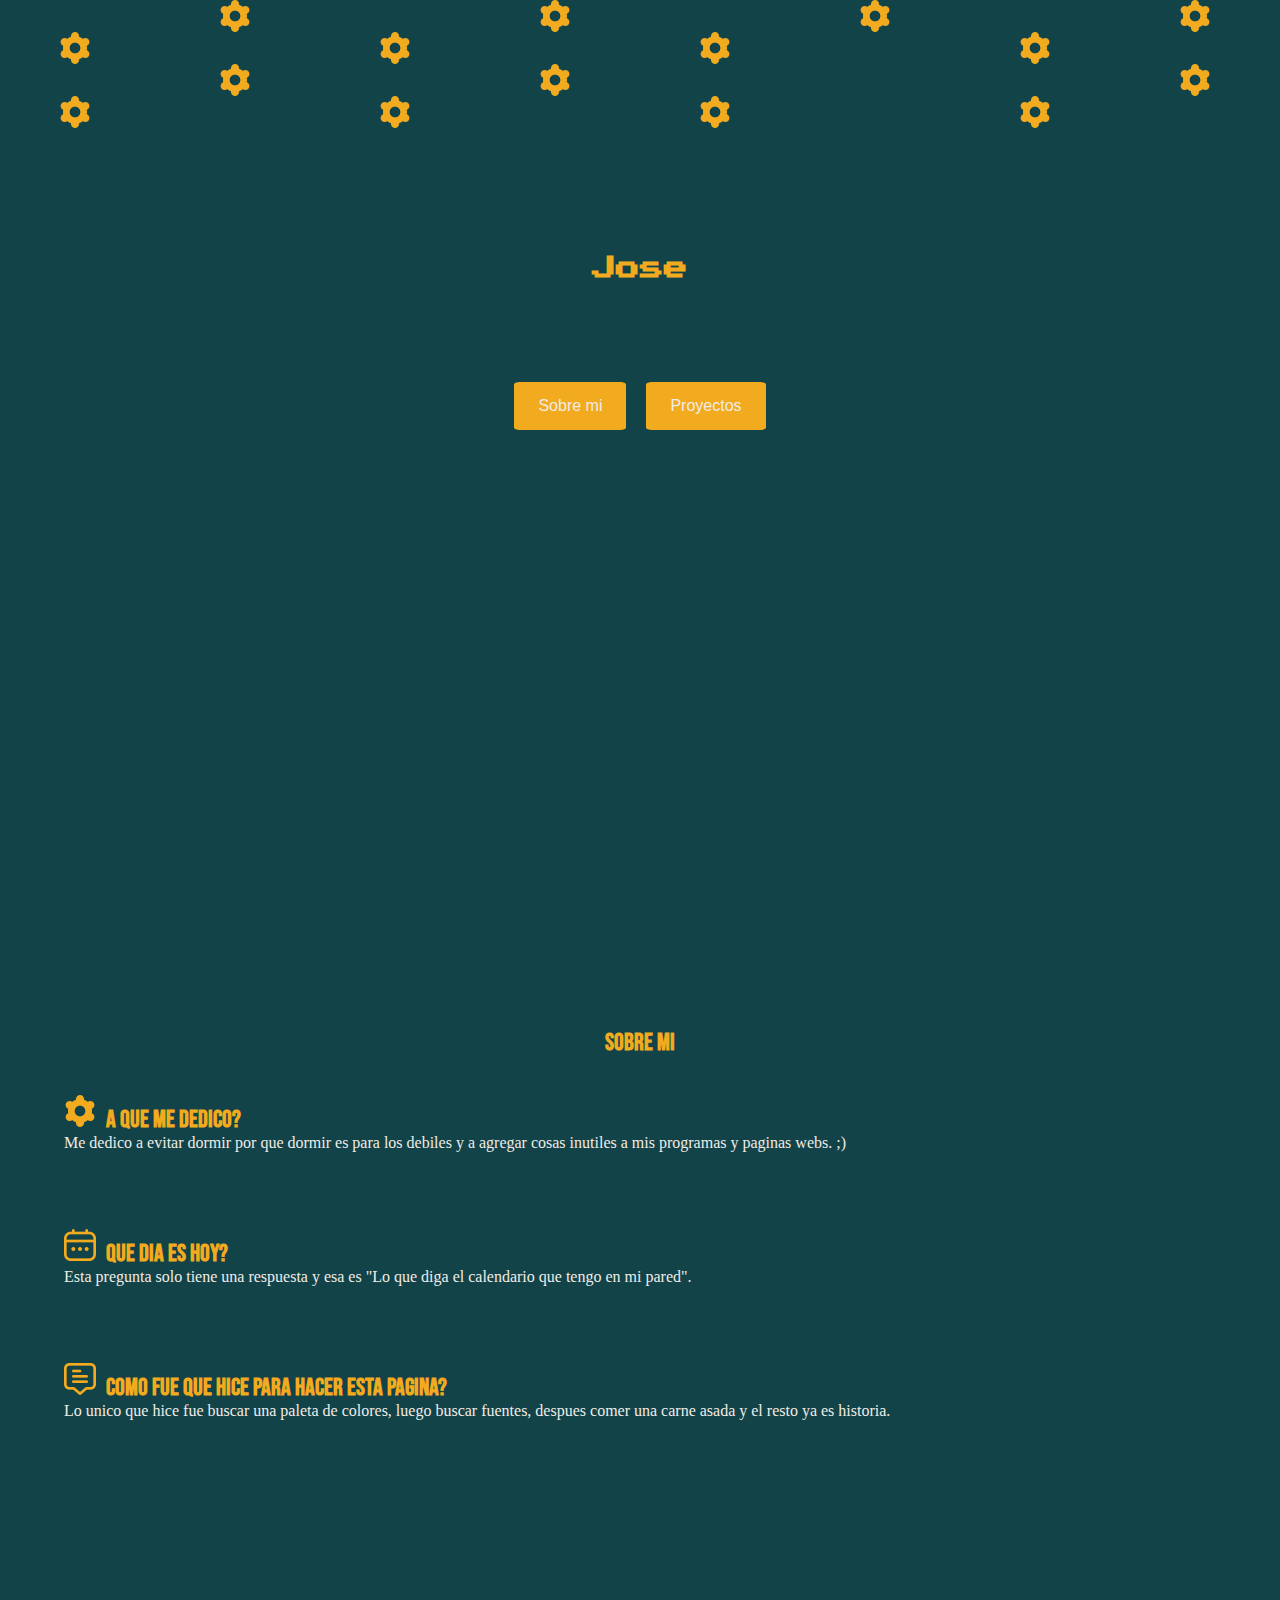
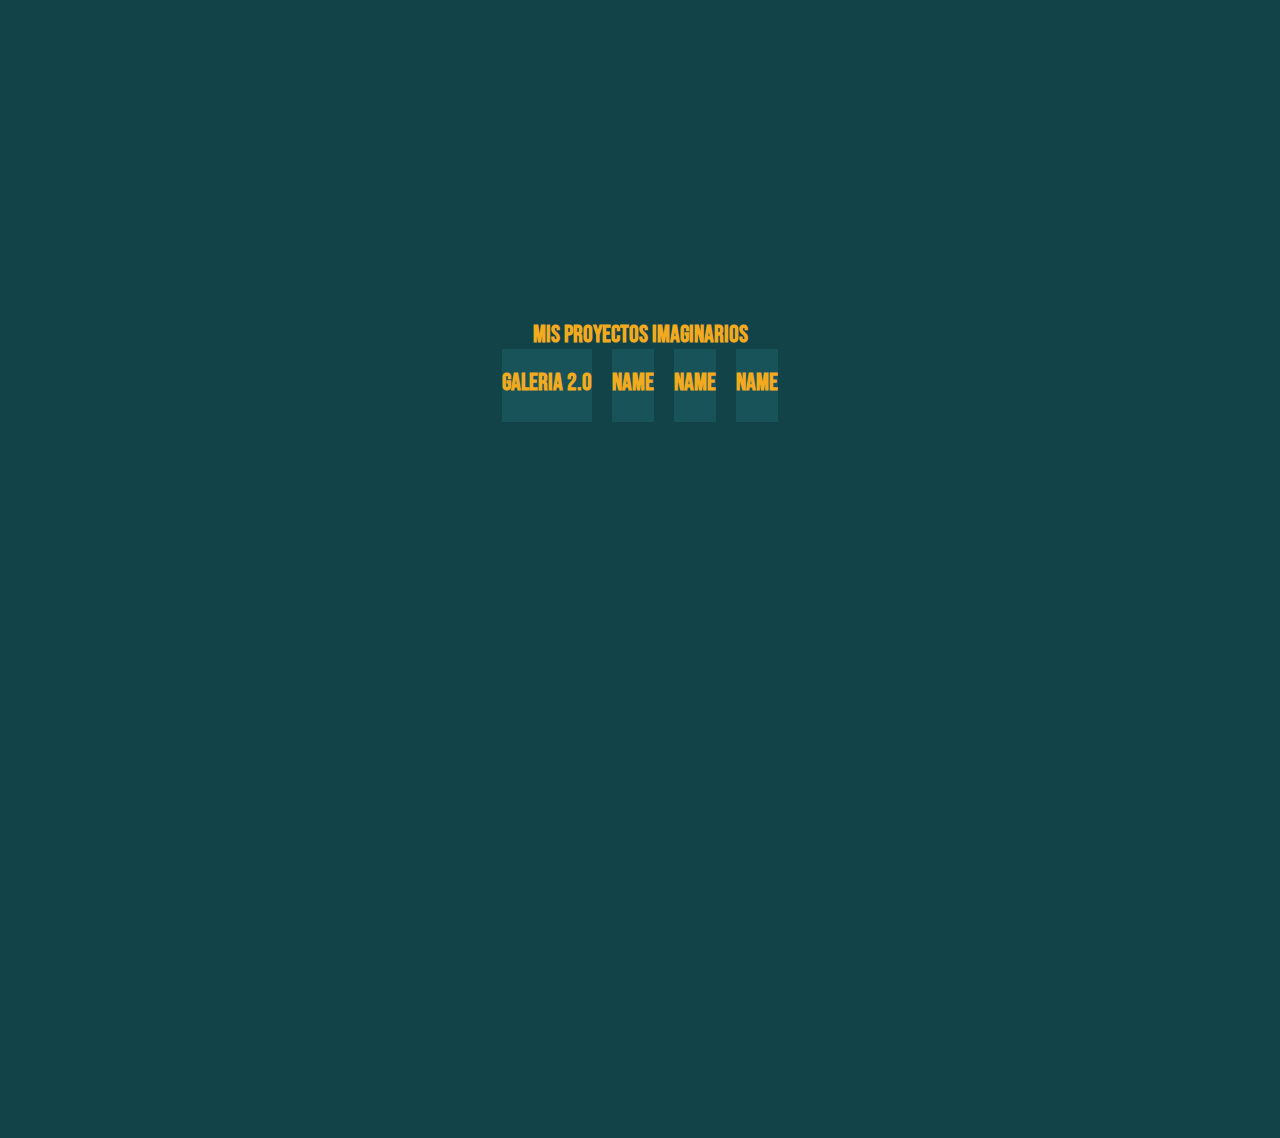
==== index.html @ ca1680a3 "Añadiendo galeria.html por segunda vez por error xd" ====
<!doctype html>
<html lang="en">

<head>
  <meta charset="utf-8">
  <meta name="viewport" content="width=device-width, initial-scale=1">
  <title>JD</title>

  <link rel="stylesheet" href="style.css">
  <link href="https://cdn.jsdelivr.net/npm/bootstrap@5.3.0-alpha1/dist/css/bootstrap.min.css" rel="stylesheet"
    integrity="sha384-GLhlTQ8iRABdZLl6O3oVMWSktQOp6b7In1Zl3/Jr59b6EGGoI1aFkw7cmDA6j6gD" crossorigin="anonymous">
</head>

<body>

  <section class="views">
    <div class=" v1">

      <div class="parent" >
        <div class="div1"> <img class="icon imgr" src="./public/ajustes.png" alt="" ></div>
        <div class="div2"> <img class="icon imgr" src="./public/ajustes.png" alt=""></div>
        <div class="div3"> <img class="icon imgr" src="./public/ajustes.png" alt=""></div>
        <div class="div4"><img class="icon imgr" src="./public/ajustes.png" alt=""> </div>
        <div class="div5"> <img class="icon imgr" src="./public/ajustes.png" alt=""></div>
        <div class="div6"> <img class="icon imgr" src="./public/ajustes.png" alt=""></div>
        <div class="div7"><img class="icon imgr" src="./public/ajustes.png" alt=""> </div>
        <div class="div8"><img class="icon imgr" src="./public/ajustes.png" alt=""> </div>
        <div class="div9"><img class="icon imgr" src="./public/ajustes.png" alt=""> </div>
        <div class="div10"><img class="icon imgr" src="./public/ajustes.png" alt=""> </div>
        <div class="div12"><img class="icon imgr" src="./public/ajustes.png" alt=""> </div>
        <div class="div13"><img class="icon imgr" src="./public/ajustes.png" alt=""> </div>
        <div class="div14"><img class="icon imgr" src="./public/ajustes.png" alt=""> </div>
        <div class="div15"><img class="icon imgr" src="./public/ajustes.png" alt=""> </div>
        <div class="div16"><img class="icon imgr" src="./public/ajustes.png" alt=""> </div>
      </div>

      <h1>Jose</h1>
      <div class="botones">
        <a href="#v2"><button>Sobre mi</button></a>
        <a href="#v3"><button>Proyectos</button></a>
      </div>


      


    </div>
    <div class="v2" id="v2">
      <h1>Sobre mi</h1>
      <div>

        <h2><img class="icon" src="./public/ajustes.png" alt="">A que me dedico? </h2>
        <p>Me dedico a evitar dormir por que dormir es para los debiles y a agregar cosas inutiles a mis programas y
          paginas webs. ;)</p>
      </div>
      <div>
        <h2><img class="icon" src="./public/calendario.png" alt="">Que dia es hoy?</h2>
        <p>Esta pregunta solo tiene una respuesta y esa es "Lo que diga el calendario que tengo en mi pared".</p>
      </div>
      <div>
        <h2><img class="icon" src="./public/comentario-alt.png" alt="">Como fue que hice para hacer esta
          pagina?</h2>
        <p>Lo unico que hice fue buscar una paleta de colores, luego buscar fuentes, despues comer una carne asada y el
          resto ya es historia.</p>
      </div>
    </div>
    <div class="v3" id="v3">
      <h1>Mis proyectos imaginarios </h1>
      <div class="galeria">

        <div class="item">

          <a href="./views/galeria.html">
            <h2>Galeria 2.0</h2>
            <img
              src="https://media.discordapp.net/attachments/984620943257243738/1079112652929904661/image.png?width=971&height=468"
              alt="">
          </a>

        </div>
        <div class="item">

          <a href="https://developer.mozilla.org/en-US/docs/Web/CSS/:hover">
            <h2>Name</h2>
            <img
              src="https://cdn.discordapp.com/avatars/624821008641032212/dd0c56071b1405930e4ced526bfc77e4.png?size=1024"
              alt="">
          </a>

        </div>
        <div class="item">

          <a href="https://developer.mozilla.org/en-US/docs/Web/CSS/:hover">
            <h2>Name</h2>
            <img
              src="https://cdn.discordapp.com/avatars/624821008641032212/dd0c56071b1405930e4ced526bfc77e4.png?size=1024"
              alt="">
          </a>

        </div>
        <div class="item">

          <a href="https://developer.mozilla.org/en-US/docs/Web/CSS/:hover">
            <h2>Name</h2>
            <img
              src="https://cdn.discordapp.com/avatars/624821008641032212/dd0c56071b1405930e4ced526bfc77e4.png?size=1024"
              alt="">
          </a>

        </div>


      </div>
    </div>
  </section>

  <script src="https://cdn.jsdelivr.net/npm/bootstrap@5.3.0-alpha1/dist/js/bootstrap.bundle.min.js"
    integrity="sha384-w76AqPfDkMBDXo30jS1Sgez6pr3x5MlQ1ZAGC+nuZB+EYdgRZgiwxhTBTkF7CXvN"
    crossorigin="anonymous"></script>
</body>

</html>
---- style.css ----
@import url('https://fonts.googleapis.com/css2?family=Bebas+Neue&family=Press+Start+2P&display=swap');

* {
    padding: 0;
    margin: 0;
}

html,
body {
    max-width: 100%;
    overflow-x: hidden;
    background-color: #114348;
}

.views>div {
    display: flex;
    flex-direction: column;
    min-height: 100vh;
    background-color: #114348;

}


.parent {
    display: grid;
    grid-template-columns: repeat(8, 1fr);
    grid-template-rows: repeat(4, 1fr);
    grid-column-gap: px;
    grid-row-gap: 0px;
}

.parent>div {
    display: flex;
    align-items: center;
    justify-content: center;
}

.div1 {
    grid-area: 1 / 2 / 2 / 3;

}

.div2 {
    grid-area: 2 / 1 / 3 / 2;
}

.div3 {
    grid-area: 3 / 2 / 4 / 3;
}

.div4 {
    grid-area: 2 / 3 / 3 / 4;
}

.div5 {
    grid-area: 4 / 3 / 5 / 4;
}

.div6 {
    grid-area: 4 / 1 / 5 / 2;
}

.div7 {
    grid-area: 1 / 4 / 2 / 5;
}

.div8 {
    grid-area: 3 / 4 / 4 / 5;
}

.div9 {
    grid-area: 4 / 5 / 5 / 6;
}

.div10 {
    grid-area: 2 / 5 / 3 / 6;
}

.div11 {
    grid-area: 3 / 6 / 4 / 7;
}

.div12 {
    grid-area: 1 / 6 / 2 / 7;
}

.div13 {
    grid-area: 2 / 7 / 3 / 8;
}

.div14 {
    grid-area: 4 / 7 / 5 / 8;
}

.div15 {
    grid-area: 3 / 8 / 4 / 9;
}

.div16 {
    grid-area: 1 / 8 / 2 / 9;
}



.v1>h1 {
    font-family: 'Press Start 2P', cursive;
    padding-top: 10%;
    padding-right: 5%;
    padding-bottom: 3%;
    padding-left: 5%;
    text-align: center;
    font-size: x-large;
    color: #f2AA1f;


}

.botones {

    display: flex;
    flex-direction: row;
    justify-content: center;
    gap: 10px 20px;
    padding-bottom: 20%;
    padding-top: 5%;
}

.botones>a>button {
    background-color: #f2AA1f;

    border: none;
    color: #F1ECE7;
    padding: 15px 24px;
    text-align: center;
    text-decoration: none;
    display: inline-block;
    font-size: 16px;
    border-radius: 5%;
}

.botones>a>button:hover {
    background-color: #175359;
    color: f2AA1f;

}

.v2>h1 {
    font-family: 'Bebas Neue', cursive;
    padding-top: 10%;
    font-size: x-large;
    color: #f2AA1f;
    text-align: center;

}

.v2>div>h2 {
    font-family: 'Bebas Neue', cursive;

    font-size: x-large;
    color: #f2AA1f;

}

.v2>div>h2>svg {

    color: #f2AA1f;

}

.icon {
    padding-right: 10px;
}

.v2>div>p {
    color: #F1ECE7;
}



.v2>div {
    padding-top: 3%;
    padding-right: 5%;
    padding-bottom: 3%;
    padding-left: 5%;
}

.v3 {
    padding-right: 3%;
    padding-left: 3%;
    padding-bottom: 3%;
}

.v3>h1 {
    font-family: 'Bebas Neue', cursive;
    padding-top: 10%;
    font-size: x-large;
    color: #f2AA1f;
    text-align: center;
}

.v3>.galeria {
    flex-direction: row;
    display: flex;
    flex-wrap: wrap;
    justify-content: center;
    gap: 20px 20px;
}

.v3>.galeria>.item {

    background-color: #175359;

    border: 2%;
    text-align: center;

}

a>img {


    padding: 10px;
    filter: grayscale(100%);
    max-width: 100%;

}

a>img:hover {

    filter: grayscale(0%);
    


}


.v3>.galeria>.item>a {
    padding: 1%;
    text-decoration: none;
    color: #f2AA1f;
    font-family: 'Bebas Neue', cursive;
}






.v3>.galeria>a>h2 {



    font-size: x-large;
    color: #f2AA1f;
    text-align: center;

}


/* Animacion */

@keyframes rotate {
    from {
        transform: rotate(0deg);
    }

    to {
        transform: rotate(360deg);
    }
}

@-webkit-keyframes rotate {
    from {
        -webkit-transform: rotate(0deg);
    }

    to {
        -webkit-transform: rotate(360deg);
    }
}

.imgr {
    -webkit-animation: 3s rotate linear infinite;
    animation: 3s rotate linear infinite;
    -webkit-transform-origin: 50% 50%;
    transform-origin: 50% 50%;
}

#imgr2 {
    -webkit-animation-direction: reverse;
    animation-direction: reverse;
}
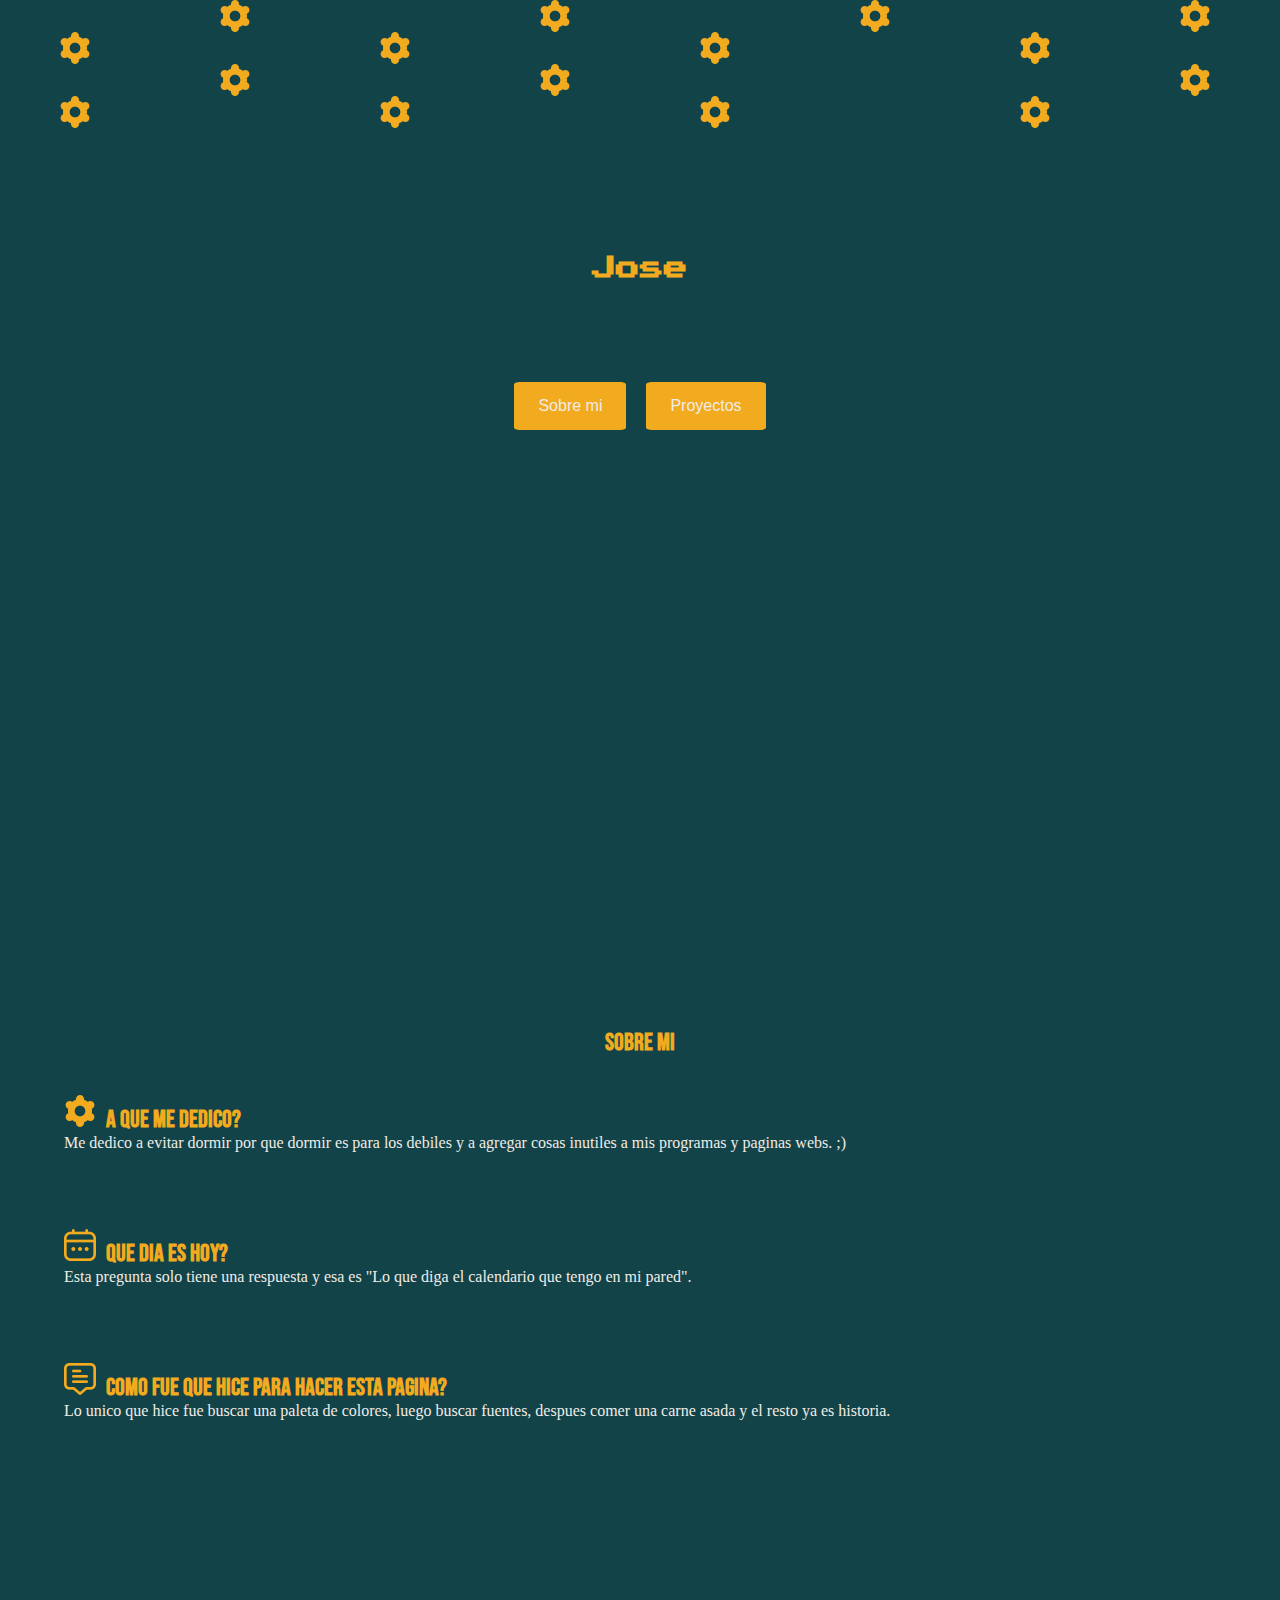
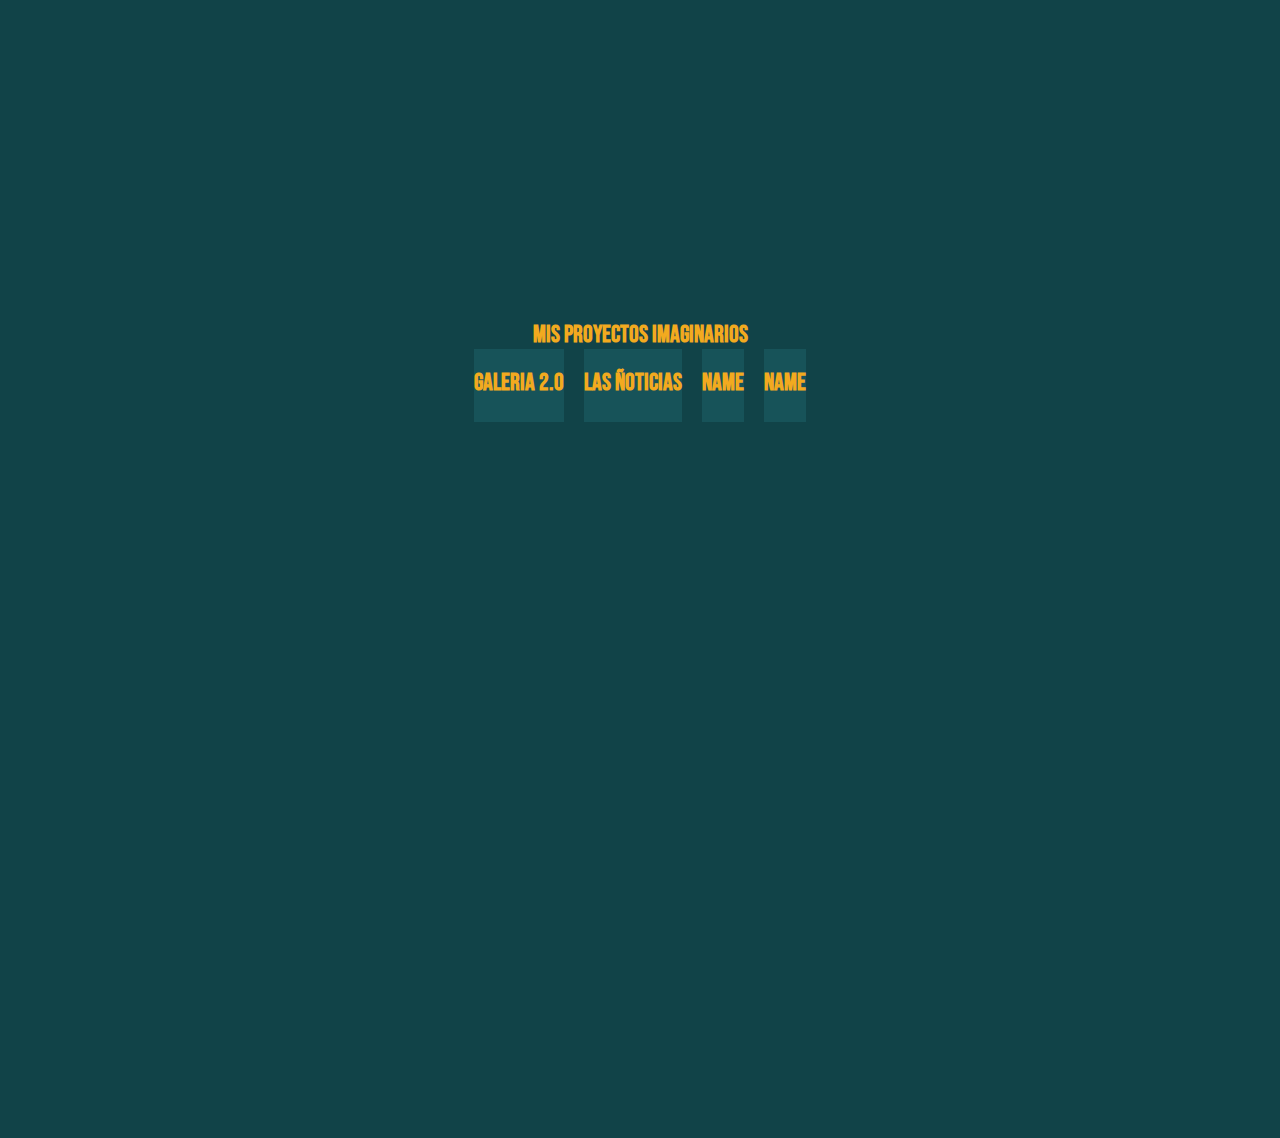
==== commit bc5cb45a: "Noticias" ====
--- a/index.html
+++ b/index.html
@@ -5,7 +5,7 @@
   <meta charset="utf-8">
   <meta name="viewport" content="width=device-width, initial-scale=1">
   <title>JD</title>
-
+  <link rel="stylesheet" href="https://kit.fontawesome.com/da47ca3f39.css" crossorigin="anonymous">
   <link rel="stylesheet" href="style.css">
   <link href="https://cdn.jsdelivr.net/npm/bootstrap@5.3.0-alpha1/dist/css/bootstrap.min.css" rel="stylesheet"
     integrity="sha384-GLhlTQ8iRABdZLl6O3oVMWSktQOp6b7In1Zl3/Jr59b6EGGoI1aFkw7cmDA6j6gD" crossorigin="anonymous">
@@ -34,7 +34,7 @@
         <div class="div16"><img class="icon imgr" src="./public/ajustes.png" alt=""> </div>
       </div>
 
-      <h1>Jose</h1>
+      <h1>Jose</h1><i class="fa-solid fa-mushroom"></i>
       <div class="botones">
         <a href="#v2"><button>Sobre mi</button></a>
         <a href="#v3"><button>Proyectos</button></a>
@@ -80,10 +80,10 @@
         </div>
         <div class="item">
 
-          <a href="https://developer.mozilla.org/en-US/docs/Web/CSS/:hover">
-            <h2>Name</h2>
+          <a href="./views/noticias.html">
+            <h2>Las ñoticias</h2>
             <img
-              src="https://cdn.discordapp.com/avatars/624821008641032212/dd0c56071b1405930e4ced526bfc77e4.png?size=1024"
+              src="https://media.discordapp.net/attachments/984620943257243738/1079161663527321611/image.png?width=977&height=468"
               alt="">
           </a>
 
--- a/style.css
+++ b/style.css
@@ -1,9 +1,32 @@
 @import url('https://fonts.googleapis.com/css2?family=Bebas+Neue&family=Press+Start+2P&display=swap');
+
+@media (max-width: 600px) {
+    .botones {
+
+       
+        gap: 5px 10px;
+        padding-bottom: 10%;
+        padding-top: 5%;
+    }
+
+    .botones>a>button {
+        
+       
+        padding: 7px 12px;
+        display: inline-block;
+        font-size: 7px;
+        border-radius: 5%;
+    }
+
+}
+
 
 * {
     padding: 0;
     margin: 0;
 }
+
+
 
 html,
 body {
@@ -227,13 +250,13 @@
 a>img:hover {
 
     filter: grayscale(0%);
-    
-
-
-}
-
-
-.v3>.galeria>.item>a {
+
+
+
+}
+
+
+.v3 .galeria .item a {
     padding: 1%;
     text-decoration: none;
     color: #f2AA1f;
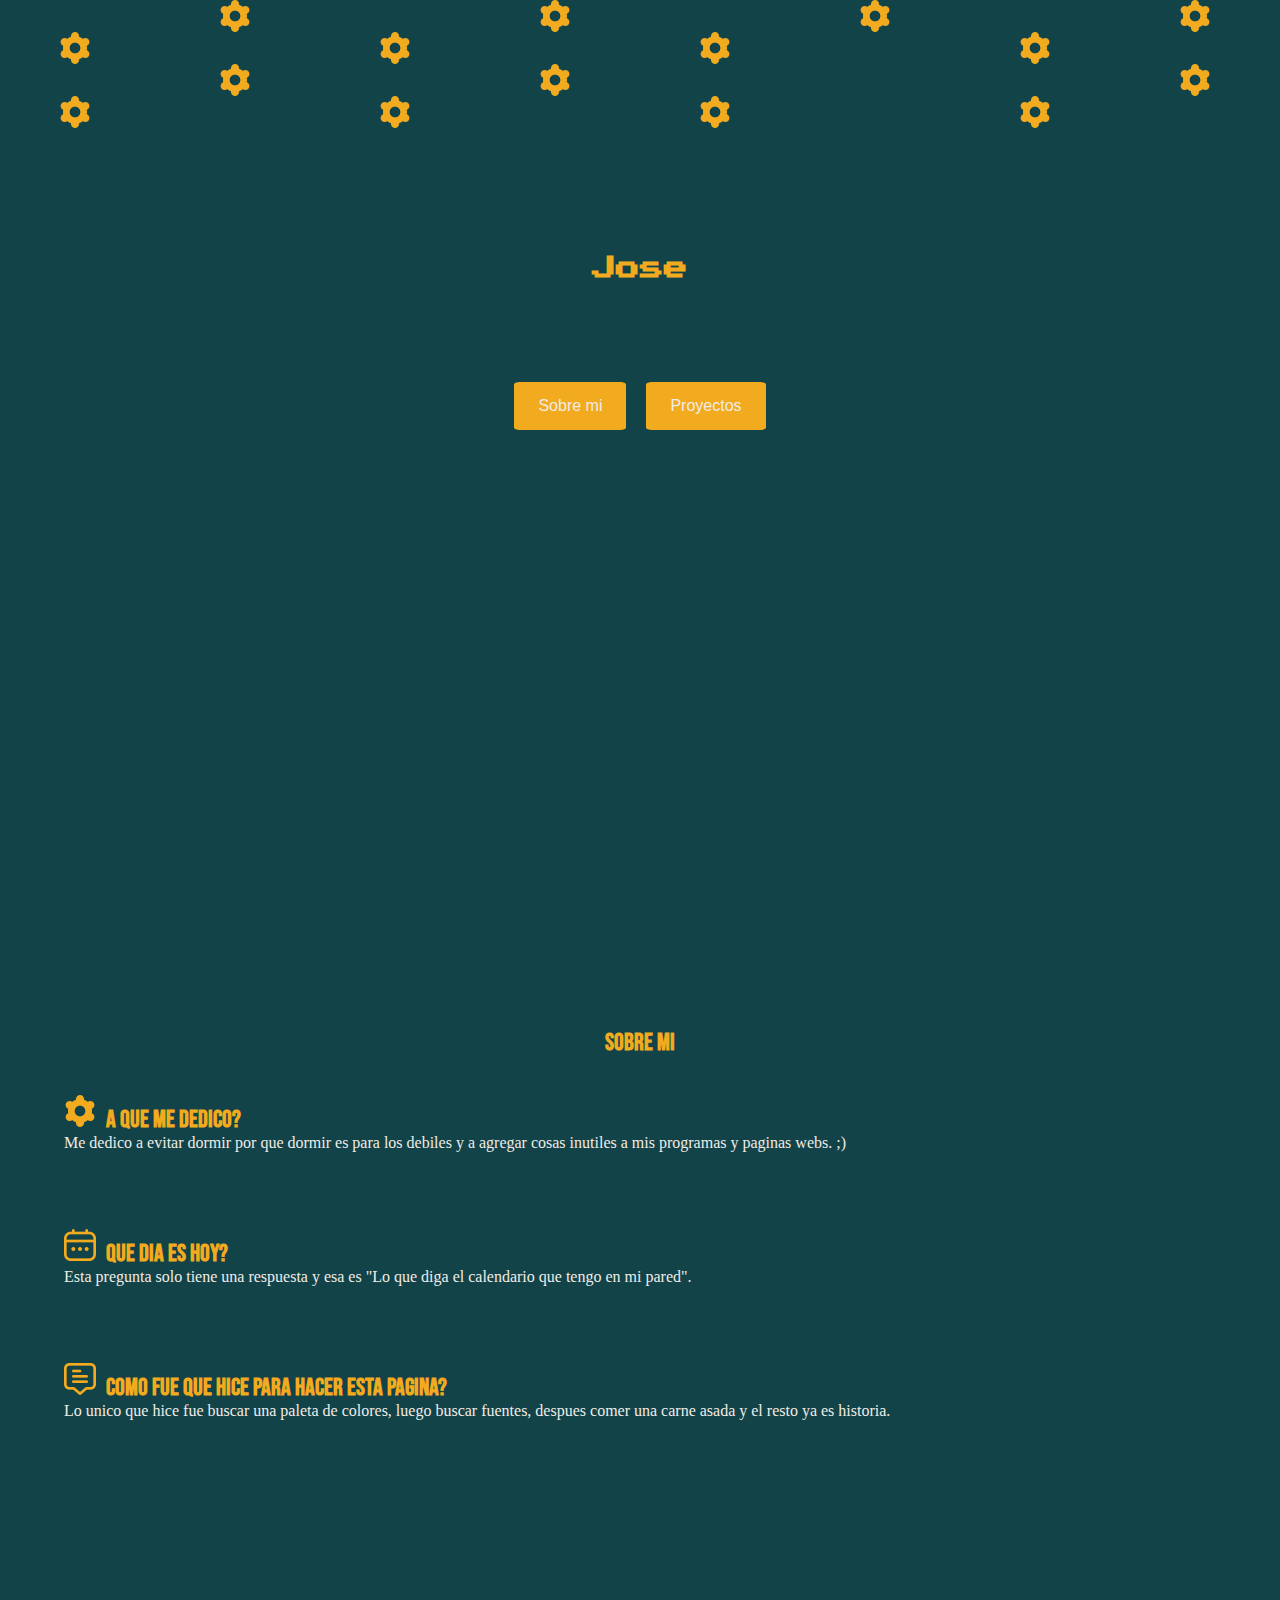
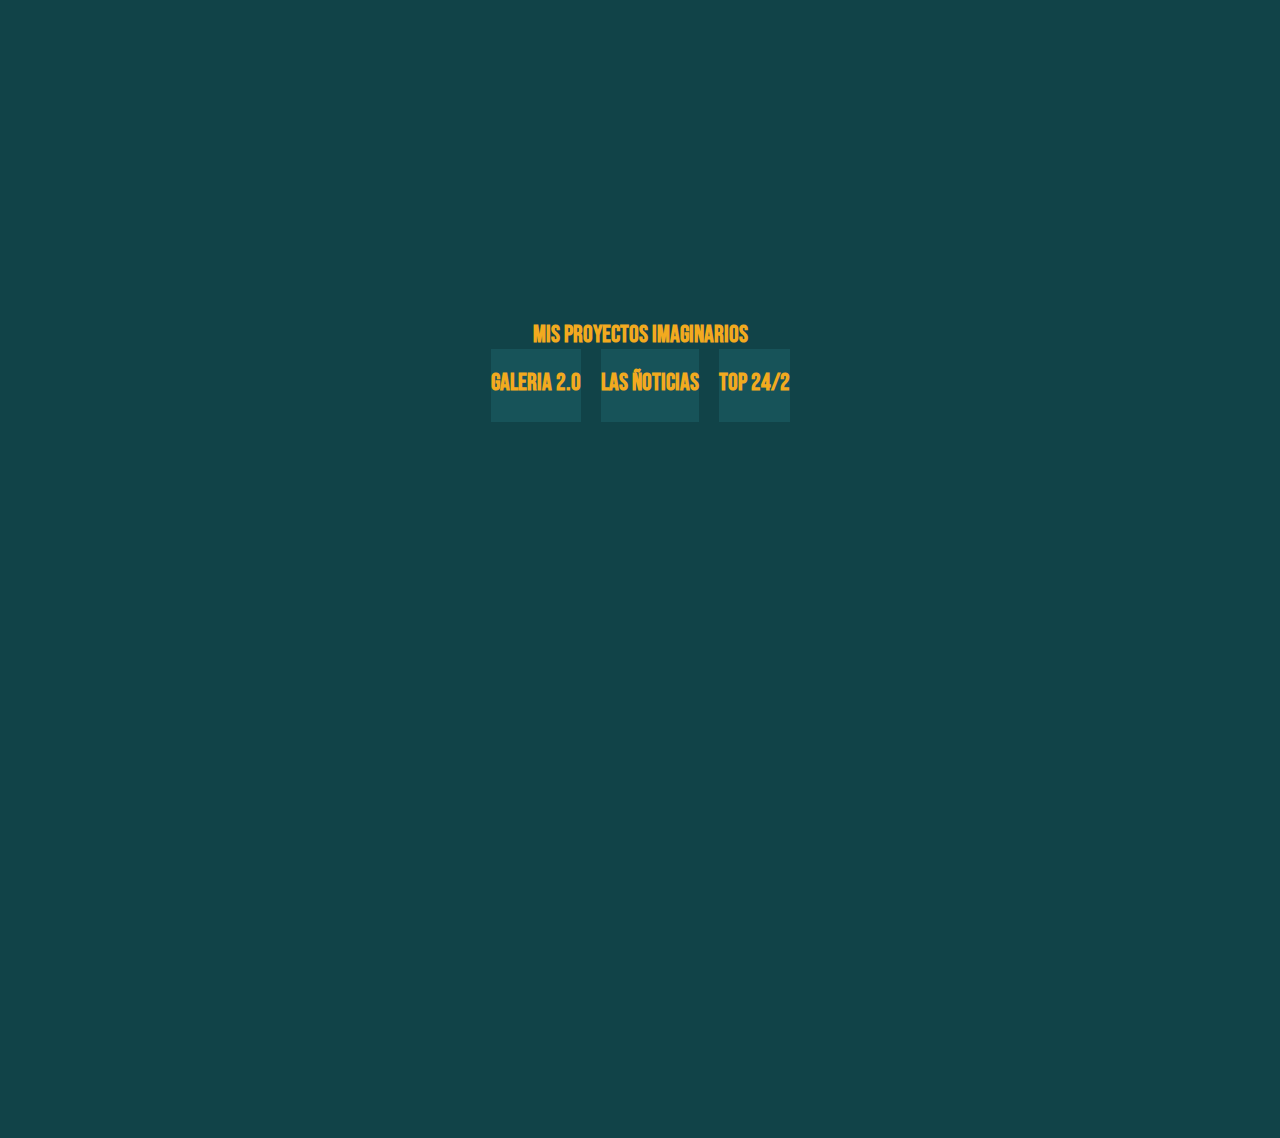
==== commit 5eacdacd: "Error mio" ====
--- a/index.html
+++ b/index.html
@@ -4,7 +4,8 @@
 <head>
   <meta charset="utf-8">
   <meta name="viewport" content="width=device-width, initial-scale=1">
-  <title>JD</title>
+  <title>JD: H0me</title>
+  <link rel="shortcut icon" href="https://cdn-icons.flaticon.com/svg/3917/3917033.svg?token=exp=1677688184~hmac=0f87f0b322689342bd138d235ed02c2e">
   <link rel="stylesheet" href="https://kit.fontawesome.com/da47ca3f39.css" crossorigin="anonymous">
   <link rel="stylesheet" href="style.css">
   <link href="https://cdn.jsdelivr.net/npm/bootstrap@5.3.0-alpha1/dist/css/bootstrap.min.css" rel="stylesheet"
@@ -90,24 +91,15 @@
         </div>
         <div class="item">
 
-          <a href="https://developer.mozilla.org/en-US/docs/Web/CSS/:hover">
-            <h2>Name</h2>
+          <a href="./views/top.html">
+            <h2>Top 24/2</h2>
             <img
-              src="https://cdn.discordapp.com/avatars/624821008641032212/dd0c56071b1405930e4ced526bfc77e4.png?size=1024"
+              src="https://media.discordapp.net/attachments/984620943257243738/1080522877348093973/image.png?width=969&height=468"
               alt="">
           </a>
 
         </div>
-        <div class="item">
-
-          <a href="https://developer.mozilla.org/en-US/docs/Web/CSS/:hover">
-            <h2>Name</h2>
-            <img
-              src="https://cdn.discordapp.com/avatars/624821008641032212/dd0c56071b1405930e4ced526bfc77e4.png?size=1024"
-              alt="">
-          </a>
-
-        </div>
+        
 
 
       </div>
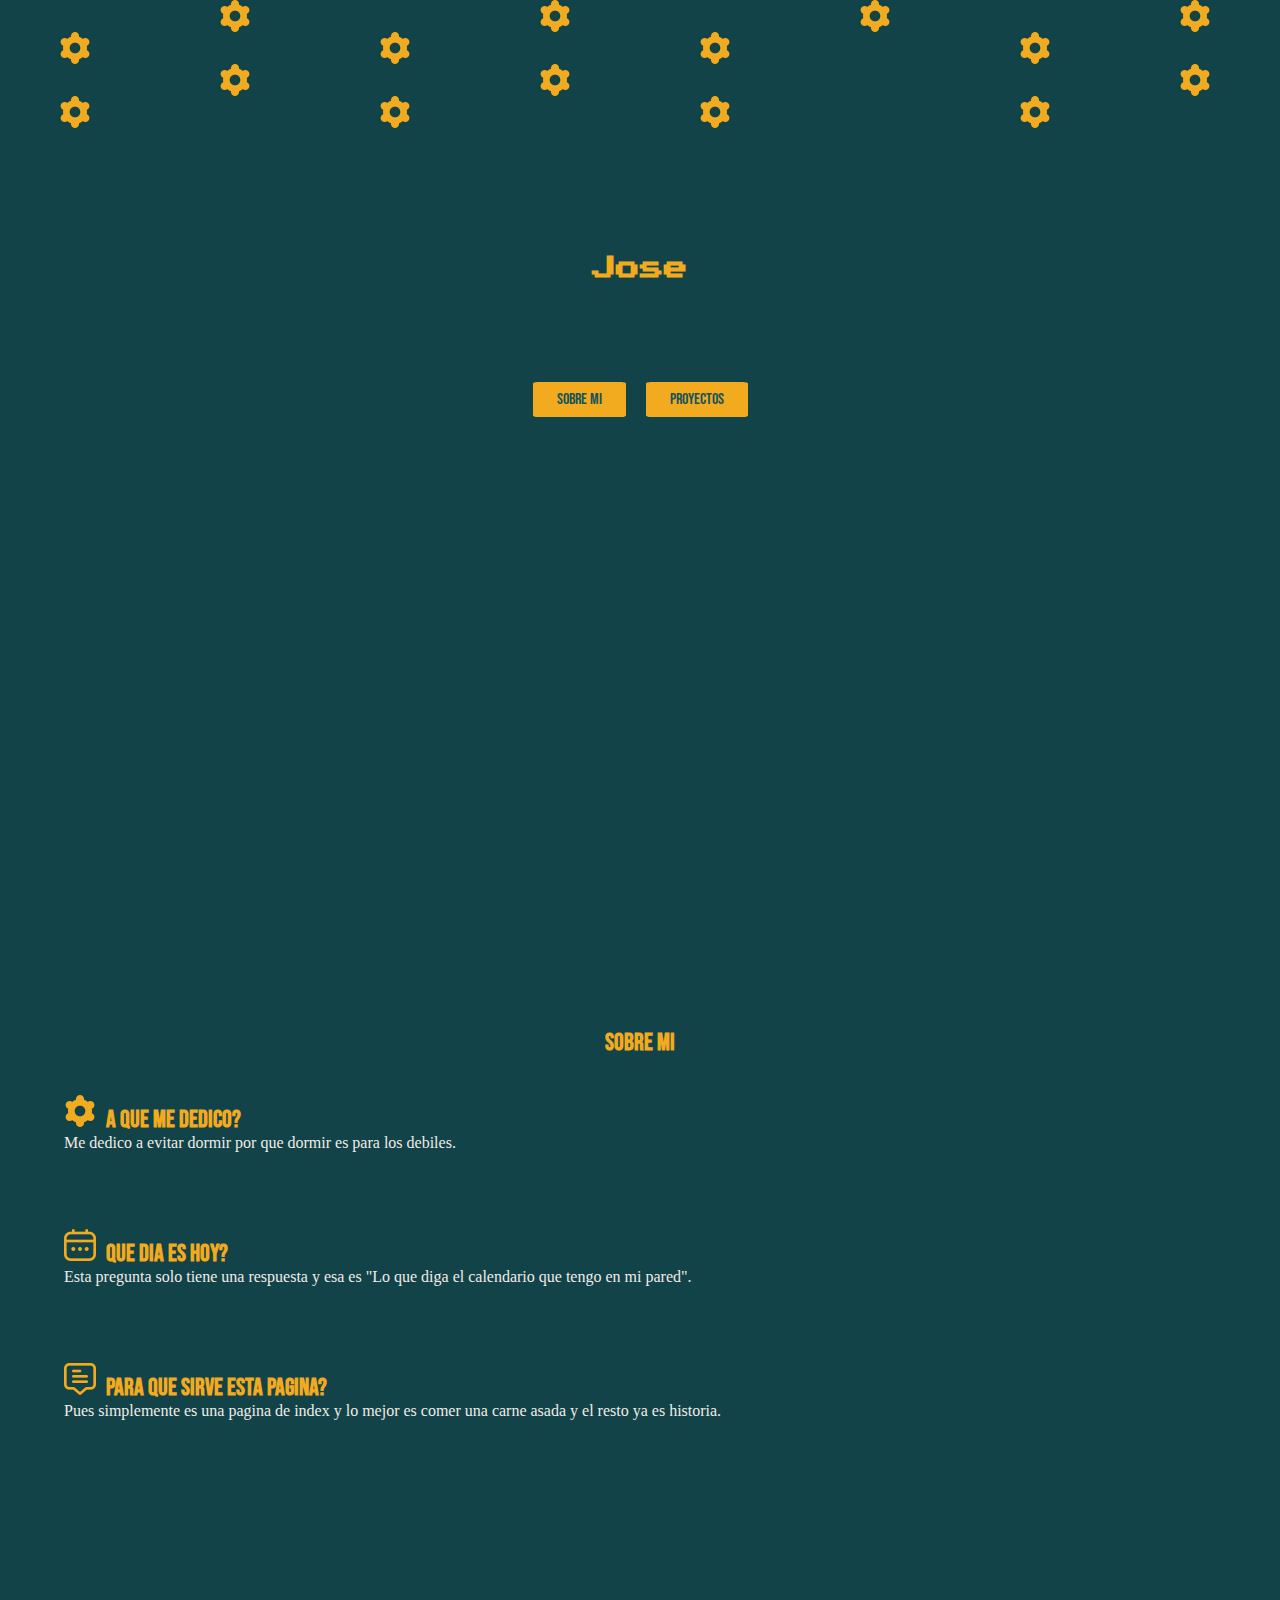
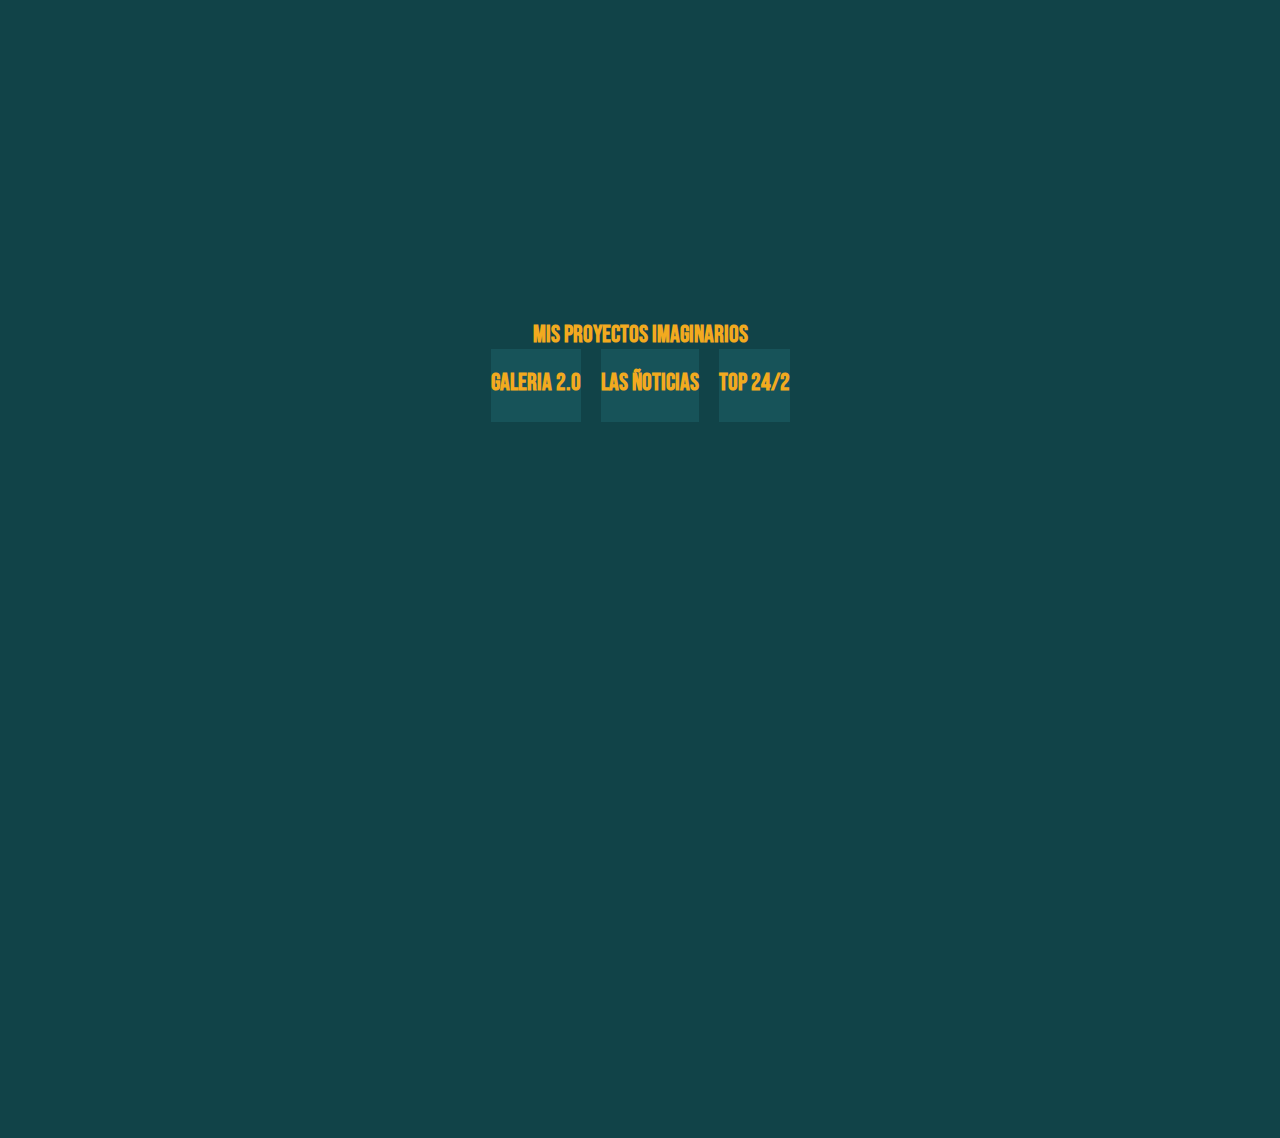
==== commit 5084fc75: "error 1" ====
--- a/index.html
+++ b/index.html
@@ -51,18 +51,15 @@
       <div>
 
         <h2><img class="icon" src="./public/ajustes.png" alt="">A que me dedico? </h2>
-        <p>Me dedico a evitar dormir por que dormir es para los debiles y a agregar cosas inutiles a mis programas y
-          paginas webs. ;)</p>
+        <p>Me dedico a evitar dormir por que dormir es para los debiles.</p>
       </div>
       <div>
         <h2><img class="icon" src="./public/calendario.png" alt="">Que dia es hoy?</h2>
         <p>Esta pregunta solo tiene una respuesta y esa es "Lo que diga el calendario que tengo en mi pared".</p>
       </div>
       <div>
-        <h2><img class="icon" src="./public/comentario-alt.png" alt="">Como fue que hice para hacer esta
-          pagina?</h2>
-        <p>Lo unico que hice fue buscar una paleta de colores, luego buscar fuentes, despues comer una carne asada y el
-          resto ya es historia.</p>
+        <h2><img class="icon" src="./public/comentario-alt.png" alt="">Para que sirve esta pagina?</h2>
+        <p>Pues simplemente es una pagina de index y lo mejor es comer una carne asada y el resto ya es historia.</p>
       </div>
     </div>
     <div class="v3" id="v3">
--- a/style.css
+++ b/style.css
@@ -15,7 +15,8 @@
         padding: 7px 12px;
         display: inline-block;
         font-size: 7px;
-        border-radius: 5%;
+        border-radius: 2%;
+        
     }
 
 }
@@ -150,10 +151,10 @@
 
 .botones>a>button {
     background-color: #f2AA1f;
-
+    font-family: 'Bebas Neue', cursive;
     border: none;
-    color: #F1ECE7;
-    padding: 15px 24px;
+    color: #175359;
+    padding: 8px 24px;
     text-align: center;
     text-decoration: none;
     display: inline-block;
@@ -163,7 +164,7 @@
 
 .botones>a>button:hover {
     background-color: #175359;
-    color: f2AA1f;
+    color: #f2AA1f;
 
 }
 
